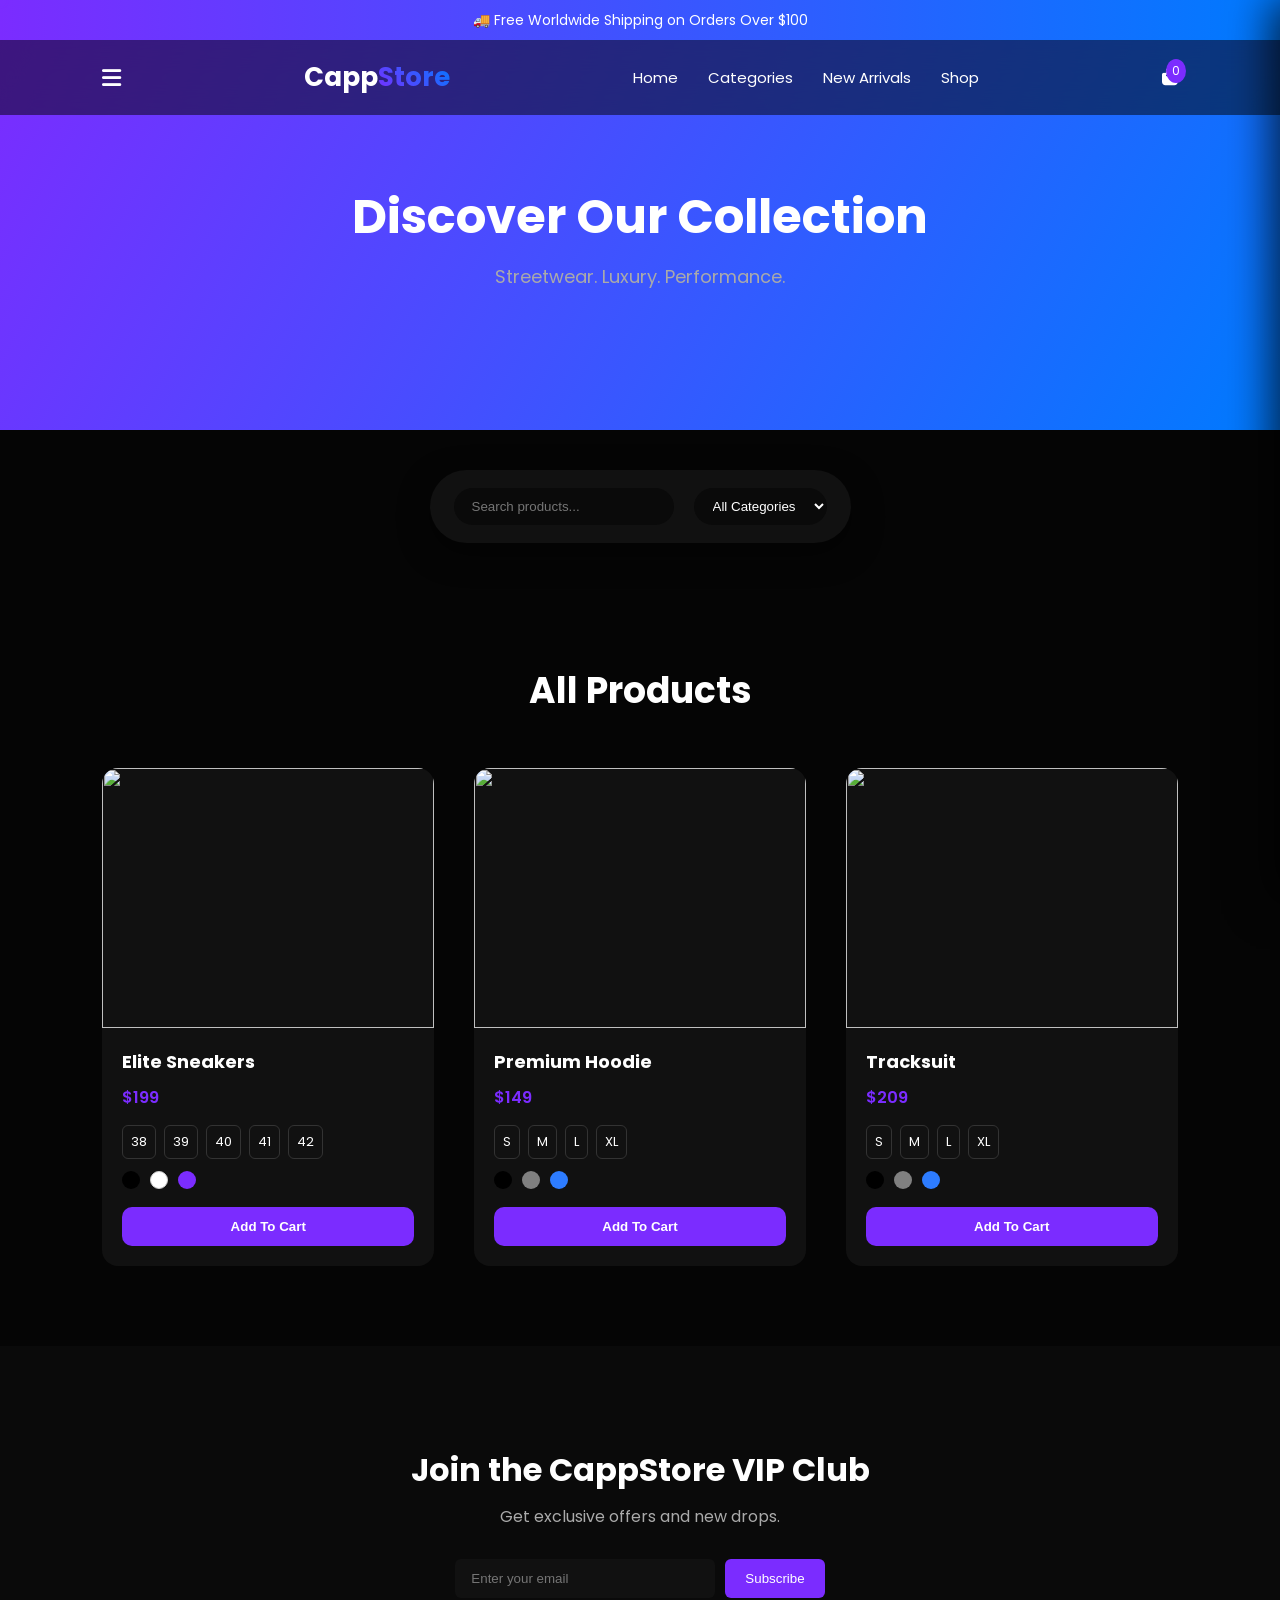
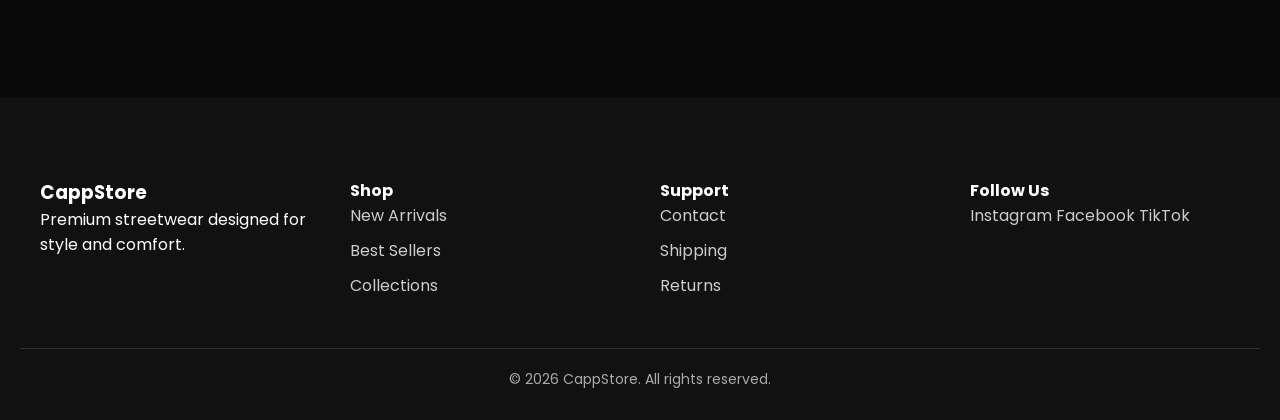
==== shop.html @ cd2154b3 "Add files via upload" ====
<!DOCTYPE html>
<html lang="en">

<head>

<meta charset="UTF-8">
<meta name="viewport" content="width=device-width, initial-scale=1.0">

<title>CappStore | Shop</title>

<meta name="description" content="Explore premium streetwear, sneakers and luxury fashion from CappStore.">

<link rel="stylesheet" href="style.css">

<link rel="preconnect" href="https://fonts.googleapis.com">
<link href="https://fonts.googleapis.com/css2?family=Poppins:wght@300;400;600;700&display=swap" rel="stylesheet">

<link rel="stylesheet"
href="https://cdnjs.cloudflare.com/ajax/libs/font-awesome/6.5.0/css/all.min.css">

</head>

<body>

<div class="cursor"></div>
<div class="scroll-bar"></div>

<!-- ANNOUNCEMENT -->

<div class="announcement">
🚚 Free Worldwide Shipping on Orders Over $100
</div>

<!-- HEADER -->

<header class="header">

<i class="fa-solid fa-bars menu-toggle"></i>

<div class="logo">
<a href="index.html">Capp<span>Store</span></a>
</div>

<nav class="nav">

<a href="index.html#hero">Home</a>
<a href="index.html#categories">Categories</a>
<a href="index.html#new-arrival">New Arrivals</a>
<a href="shop.html">Shop</a>

</nav>

<div class="nav-right">

<div class="cart-icon" id="cartIcon">
<i class="fa fa-shopping-bag"></i>
<span class="cart-count" id="cartCount">0</span>
</div>

</div>

</header>

<!-- SHOP HERO -->

<section class="shop-hero">

<h2>Discover Our Collection</h2>

<p>Streetwear. Luxury. Performance.</p>

</section>

<!-- FILTERS -->

<section class="shop-filters">

<div class="filter-container">

<input type="text" id="searchInput" placeholder="Search products...">

<select id="categoryFilter">

<option value="all">All Categories</option>
<option value="sneakers">Sneakers</option>
<option value="hoodies">Hoodies</option>
<option value="tracksuit">Tracksuits</option>

</select>

</div>

</section>

<!-- PRODUCTS -->

<section class="luxury-products">

<h2 class="section-title">All Products</h2>

<div class="luxury-grid">

<!-- PRODUCT -->

<div class="luxury-card product-card"
data-category="sneakers"
data-name="Elite Sneakers"
data-price="199"
data-img="https://images.unsplash.com/photo-1656944227480-98180d2a5155">

<div class="product-image">

<img src="https://images.unsplash.com/photo-1656944227480-98180d2a5155"
class="main-img">

<img src="https://images.unsplash.com/photo-1656944227425-5646be300a14"
class="hover-img">

</div>

<div class="product-info">

<h3>Elite Sneakers</h3>

<p class="price">$199</p>

<div class="sizes">

<span data-size="38">38</span>
<span data-size="39">39</span>
<span data-size="40">40</span>
<span data-size="41">41</span>
<span data-size="42">42</span>

</div>

<div class="colors">

<span class="color" data-color="Black" style="background:black"></span>
<span class="color" data-color="White" style="background:white;border:1px solid #ccc"></span>
<span class="color" data-color="Purple" style="background:#7B2CFF"></span>

</div>

<button class="add-cart">Add To Cart</button>

</div>

</div>

<!-- PRODUCT -->

<div class="luxury-card product-card"
data-category="hoodies"
data-name="Premium Hoodie"
data-price="149"
data-img="https://images.unsplash.com/photo-1680292783974-a9a336c10366">

<div class="product-image">

<img src="https://images.unsplash.com/photo-1680292783974-a9a336c10366"
class="main-img">

<img src="https://images.unsplash.com/photo-1513789181297-6f2ec112c0bc"
class="hover-img">

</div>

<div class="product-info">

<h3>Premium Hoodie</h3>

<p class="price">$149</p>

<div class="sizes">

<span data-size="S">S</span>
<span data-size="M">M</span>
<span data-size="L">L</span>
<span data-size="XL">XL</span>

</div>

<div class="colors">

<span class="color" data-color="Black" style="background:black"></span>
<span class="color" data-color="Gray" style="background:gray"></span>
<span class="color" data-color="Blue" style="background:#2D7CFF"></span>

</div>

<button class="add-cart">Add To Cart</button>

</div>

</div>

<!-- PRODUCT -->

<div class="luxury-card product-card"
data-category="tracksuit"
data-name="Tracksuit"
data-price="209"
data-img="https://images.unsplash.com/photo-1715609106315-9338a28a8dfe">

<div class="product-image">

<img src="https://images.unsplash.com/photo-1715609106315-9338a28a8dfe"
class="main-img">

<img src="https://images.unsplash.com/photo-1715609104583-f627752d2bbb"
class="hover-img">

</div>

<div class="product-info">

<h3>Tracksuit</h3>

<p class="price">$209</p>

<div class="sizes">

<span data-size="S">S</span>
<span data-size="M">M</span>
<span data-size="L">L</span>
<span data-size="XL">XL</span>

</div>

<div class="colors">

<span class="color" data-color="Black" style="background:black"></span>
<span class="color" data-color="Gray" style="background:gray"></span>
<span class="color" data-color="Blue" style="background:#2D7CFF"></span>

</div>

<button class="add-cart">Add To Cart</button>

</div>

</div>

</div>

</section>

<!-- NEWSLETTER -->

<section class="newsletter scroll-left">

<div class="newsletter-container">

<h2>Join the CappStore VIP Club</h2>

<p>Get exclusive offers and new drops.</p>

<form class="newsletter-form">

<input type="email" placeholder="Enter your email">

<button type="submit">Subscribe</button>

</form>

</div>

</section>

<!-- CART DRAWER -->

<div class="cart-drawer" id="cartDrawer">

<div class="cart-header">

<h2>Your Cart</h2>
<span id="closeCart">✕</span>

</div>

<div class="cart-items"></div>

<div class="cart-footer">

<h3>Total: $<span id="total">0</span></h3>

<button class="checkout-btn">Checkout</button>

</div>

</div>

<!-- FOOTER -->

<footer class="footer">

<div class="footer-container">

<div class="footer-col">

<h3>CappStore</h3>
<p>Premium streetwear designed for style and comfort.</p>

</div>

<div class="footer-col">

<h4>Shop</h4>

<ul>

<li><a href="#">New Arrivals</a></li>
<li><a href="#">Best Sellers</a></li>
<li><a href="#">Collections</a></li>

</ul>

</div>

<div class="footer-col">

<h4>Support</h4>

<ul>

<li><a href="#">Contact</a></li>
<li><a href="#">Shipping</a></li>
<li><a href="#">Returns</a></li>

</ul>

</div>

<div class="footer-col">

<h4>Follow Us</h4>

<div class="socials">

<a href="#">Instagram</a>
<a href="#">Facebook</a>
<a href="#">TikTok</a>

</div>

</div>

</div>

<div class="footer-bottom">

<p>© 2026 CappStore. All rights reserved.</p>

</div>

</footer>

<script src="script.js"></script>

</body>
</html>
---- style.css ----
/* ======================
GLOBAL
====================== */

*{
  margin:0;
  padding:0;
  box-sizing:border-box;
  }
  
  html{
  scroll-behavior:smooth;
  }
  
  body{
  font-family:'Poppins',sans-serif;
  background:#050505;
  color:#fff;
  overflow-x:hidden;
  }
  
  /* ======================
  SCROLL BAR
  ====================== */
  
  .scroll-bar{
  position:fixed;
  top:0;
  left:0;
  height:3px;
  width:0%;
  background:linear-gradient(90deg,#7B2CFF,#007BFF);
  z-index:9999;
  }
  
  /* ======================
  CUSTOM CURSOR
  ====================== */
  
  body{
  cursor:none;
  }
  
  .cursor{
  width:18px;
  height:18px;
  border:2px solid #7B2CFF;
  border-radius:50%;
  position:fixed;
  transform:translate(-50%,-50%);
  pointer-events:none;
  z-index:9999;
  }
  
  /* ======================
  ANNOUNCEMENT BAR
  ====================== */
  
  .announcement{
  background:linear-gradient(90deg,#7B2CFF,#007BFF);
  padding:10px;
  text-align:center;
  font-size:14px;
  }
  
  /* ======================
  HEADER
  ====================== */
  
  .header{
  position:fixed;
  top:40px;
  width:100%;
  display:flex;
  justify-content:space-between;
  align-items:center;
  padding:18px 8%;
  background:rgba(0,0,0,0.5);
  backdrop-filter:blur(15px);
  z-index:1000;
  }
  
  .logo a{
  text-decoration:none;
  color:#fff;
  font-size:26px;
  font-weight:700;
  }
  
  .logo span{
  background:linear-gradient(45deg,#7B2CFF,#007BFF);
  -webkit-background-clip:text;
  color:transparent;
  }
  
  /* NAV */
  
  .nav{
  display:flex;
  gap:30px;
  }
  
  .nav a{
  text-decoration:none;
  color:#fff;
  font-size:15px;
  position:relative;
  }
  
  .nav a::after{
  content:"";
  position:absolute;
  bottom:-6px;
  left:0;
  width:0%;
  height:2px;
  background:#7B2CFF;
  transition:.3s;
  }
  
  .nav a:hover::after{
  width:100%;
  }
  
  .nav-right{
  display:flex;
  align-items:center;
  gap:18px;
  }
  
  .nav-right i{
  font-size:18px;
  cursor:pointer;
  transition:.3s;
  }
  
  .nav-right i:hover{
  color:#7B2CFF;
  }
  
  /* CART */
  
  .cart-icon{
  position:relative;
  cursor:pointer;
  }
  
  .cart-count{
  position:absolute;
  top:-6px;
  right:-8px;
  background:#7B2CFF;
  font-size:12px;
  padding:3px 6px;
  border-radius:50%;
  }
  
  /* ======================
  HERO
  ====================== */
  
  .hero{
  min-height:100vh;
  display:flex;
  align-items:center;
  justify-content:space-between;
  padding:120px 8%;
  gap:60px;
  }
  
  .hero-left{
  max-width:520px;
  }
  
  .hero-left h2{
  font-size:60px;
  line-height:1.1;
  margin-bottom:20px;
  }
  
  .hero-left span{
  background:linear-gradient(45deg,#7B2CFF,#007BFF);
  -webkit-background-clip:text;
  color:transparent;
  }
  
  .hero-left p{
  opacity:.7;
  line-height:1.7;
  margin-bottom:30px;
  }
  
  /* HERO BUTTONS */
  
  .hero-buttons{
  display:flex;
  gap:15px;
  }
  
  .btn-primary{
  padding:14px 32px;
  background:linear-gradient(45deg,#7B2CFF,#007BFF);
  border-radius:40px;
  text-decoration:none;
  color:#fff;
  font-weight:600;
  transition:.3s;
  }
  
  .btn-primary:hover{
  transform:translateY(-3px);
  box-shadow:0 10px 30px rgba(123,44,255,.4);
  }
  
  .btn-secondary{
  padding:14px 32px;
  border:1px solid #fff;
  border-radius:40px;
  text-decoration:none;
  color:#fff;
  transition:.3s;
  }
  
  .btn-secondary:hover{
  background:#fff;
  color:#000;
  }
  
  /* HERO IMAGE */
  
  .hero-right{
  flex:1;
  height:520px;
  background:url("https://images.pexels.com/photos/16350687/pexels-photo-16350687.jpeg") center/cover;
  border-radius:20px;
  }
  
  /* ======================
  BRANDS
  ====================== */
  
  .brands{
  text-align:center;
  padding:80px 20px;
  }
  
  .brand-logos{
  margin-top:30px;
  display:flex;
  justify-content:center;
  gap:40px;
  font-size:34px;
  opacity:.7;
  }
  
  /* ======================
  CATEGORIES
  ====================== */
  
  .categories{
  padding:100px 8%;
  text-align:center;
  }
  
  .section-title{
  font-size:42px;
  margin-bottom:60px;
  }
  
  .category-grid{
  display:grid;
  grid-template-columns:repeat(auto-fit,minmax(220px,1fr));
  gap:30px;
  }
  
  .category-card{
  background:#111;
  border-radius:20px;
  padding:30px;
  text-decoration:none;
  color:#fff;
  transition:.4s;
  }
  
  .category-card img{
  width:100%;
  border-radius:12px;
  margin-bottom:20px;
  }
  
  .category-card:hover{
  transform:translateY(-10px);
  box-shadow:0 20px 40px rgba(0,0,0,.5);
  }
  
  /* ======================
  PROMO BANNER
  ====================== */
  
  .promo-banner{
  background:linear-gradient(45deg,#7B2CFF,#007BFF);
  padding:120px 20px;
  text-align:center;
  }
  
  .banner-content h2{
  font-size:42px;
  margin-bottom:20px;
  }
  
  .banner-btn{
  display:inline-block;
  padding:14px 34px;
  border-radius:40px;
  background:#fff;
  color:#000;
  text-decoration:none;
  font-weight:600;
  transition:.3s;
  }
  
  .banner-btn:hover{
  transform:translateY(-3px);
  }
  
  /* ======================
  PRODUCTS
  ====================== */
  
  .luxury-products{
  padding:120px 8%;
  }
  
  .luxury-grid{
  display:grid;
  grid-template-columns:repeat(auto-fit,minmax(260px,1fr));
  gap:30px;
  }
  
  .luxury-card{
  background:#111;
  border-radius:18px;
  overflow:hidden;
  transition:.4s;
  position:relative;
  }
  
  .luxury-card:hover{
  transform:translateY(-10px);
  }
  
  .product-image{
  position:relative;
  height:340px;
  overflow:hidden;
  }
  
  .product-image img{
  width:100%;
  height:100%;
  object-fit:cover;
  position:absolute;
  transition:.5s;
  }
  
  .hover-img{
  opacity:0;
  }
  
  .luxury-card:hover .hover-img{
  opacity:1;
  }
  
  .luxury-card:hover .main-img{
  opacity:0;
  }
  
  .product-info{
  padding:20px;
  }
  
  .price{
  color:#7B2CFF;
  margin:10px 0;
  }
  
  .rating{
  color:gold;
  font-size:14px;
  margin-bottom:8px;
  }
  
  /* BADGES */
  
  .badge{
  position:absolute;
  top:14px;
  left:14px;
  padding:5px 10px;
  font-size:12px;
  border-radius:6px;
  background:#7B2CFF;
  }
  
  /* WISHLIST */
  
  .wishlist{
  position:absolute;
  top:14px;
  right:14px;
  cursor:pointer;
  }
  
  /* ======================
  STATS
  ====================== */
  
  .stats{
  padding:100px 8%;
  background:#0B0B0B;
  }
  
  .stats-grid{
  display:grid;
  grid-template-columns:repeat(auto-fit,minmax(200px,1fr));
  gap:30px;
  text-align:center;
  }
  
  .stat h2{
  font-size:42px;
  color:#7B2CFF;
  margin-bottom:10px;
  }
  
  /* ======================
  WHY US
  ====================== */
  
  .why-us{
  padding:120px 8%;
  background:linear-gradient(#7B2CFF,#2D7CFF);
  }
  
  .why-grid{
  display:grid;
  grid-template-columns:repeat(auto-fit,minmax(220px,1fr));
  gap:30px;
  margin-top:50px;
  }
  
  .why-card{
  background:rgba(0,0,0,.4);
  padding:30px;
  border-radius:16px;
  text-align:center;
  transition:.3s;
  }
  
  .why-card:hover{
  transform:translateY(-8px);
  }
  
  /* ======================
  NEWSLETTER
  ====================== */
  
  .newsletter{
  padding:120px 20px;
  text-align:center;
  }
  
  .newsletter h2{
  font-size:36px;
  margin-bottom:10px;
  }
  
  .newsletter-form{
  margin-top:30px;
  display:flex;
  justify-content:center;
  gap:10px;
  flex-wrap:wrap;
  }
  
  .newsletter-form input{
  padding:14px 18px;
  border-radius:40px;
  border:none;
  width:250px;
  }
  
  .newsletter-form button{
  padding:14px 28px;
  border-radius:40px;
  border:none;
  background:linear-gradient(45deg,#7B2CFF,#007BFF);
  color:#fff;
  cursor:pointer;
  }
  
  /* ======================
  CART DRAWER
  ====================== */
  
  /* =========================
CART DRAWER
========================= */

.cart-drawer{

  position:fixed;
  
  top:0;
  right:-420px;
  
  width:420px;
  height:100vh;
  
  background:#0f0f0f;
  
  box-shadow:-10px 0 40px rgba(0,0,0,0.7);
  
  transition:.4s;
  
  display:flex;
  flex-direction:column;
  
  z-index:3000;
  
  }
  
  .cart-drawer.open{
  right:0;
  }
  
  /* =========================
  CART HEADER
  ========================= */
  
  .cart-header{
  
  display:flex;
  justify-content:space-between;
  align-items:center;
  
  padding:20px;
  
  border-bottom:1px solid #222;
  
  }
  
  .cart-header h2{
  font-size:20px;
  }
  
  #closeCart{
  cursor:pointer;
  font-size:20px;
  }
  
  /* =========================
  CART ITEMS
  ========================= */
  
  .cart-items{
  
  flex:1;
  
  overflow-y:auto;
  
  padding:20px;
  
  display:flex;
  flex-direction:column;
  gap:20px;
  
  }
  
  /* =========================
  CART ITEM
  ========================= */
  
  .cart-item{
  
  display:flex;
  gap:15px;
  
  background:#111;
  
  padding:12px;
  
  border-radius:10px;
  
  align-items:center;
  
  }
  
  /* IMAGE FIX */
  
  .cart-img{
  
  width:70px;
  height:70px;
  
  flex-shrink:0;
  
  overflow:hidden;
  
  border-radius:8px;
  
  }
  
  .cart-img img{
  
  width:100%;
  height:100%;
  
  object-fit:cover;
  
  }
  
  /* =========================
  CART INFO
  ========================= */
  
  .cart-info{
  
  flex:1;
  
  display:flex;
  flex-direction:column;
  
  gap:6px;
  
  }
  
  .cart-info h4{
  
  font-size:15px;
  
  margin:0;
  
  }
  
  .cart-price{
  
  color:#7B2CFF;
  
  font-size:14px;
  
  }
  
  /* size & color */
  
  .cart-meta{
  
  font-size:12px;
  
  color:#aaa;
  
  display:flex;
  
  gap:10px;
  
  }
  
  /* =========================
  QUANTITY
  ========================= */
  
  .cart-qty{
  
  display:flex;
  
  align-items:center;
  
  gap:8px;
  
  margin-top:6px;
  
  }
  
  .cart-qty button{
  
  width:26px;
  height:26px;
  
  border:none;
  
  background:#222;
  
  color:white;
  
  border-radius:4px;
  
  cursor:pointer;
  
  }
  
  .cart-qty span{
  
  min-width:20px;
  text-align:center;
  
  }
  
  /* remove */
  
  .remove{
  
  font-size:12px;
  
  color:#ff3d3d;
  
  cursor:pointer;
  
  margin-top:5px;
  
  }
  
  /* =========================
  CART FOOTER
  ========================= */
  
  .cart-footer{
  
  padding:20px;
  
  border-top:1px solid #222;
  
  }
  
  .checkout-btn{
  
  width:100%;
  
  padding:14px;
  
  background:#7B2CFF;
  
  border:none;
  
  border-radius:10px;
  
  font-weight:600;
  
  color:white;
  
  cursor:pointer;
  
  transition:.3s;
  
  }
  
  .checkout-btn:hover{
  
  background:#6322cc;
  
  }
  
  .cart-drawer.open{
  right:0;
  }
  
  .cart-header{
  display:flex;
  justify-content:space-between;
  padding:25px;
  border-bottom:1px solid #222;
  }
  
  .cart-items{
  flex:1;
  padding:20px;
  overflow:auto;
  }
  
  .cart-footer{
  padding:20px;
  border-top:1px solid #222;
  }
  /* ======================
  FOOTER
  ====================== */
  
  .footer{
  background:#111;
  padding:80px 20px 30px;
  }
  
  .footer-container{
  max-width:1200px;
  margin:auto;
  display:grid;
  grid-template-columns:repeat(auto-fit,minmax(200px,1fr));
  gap:40px;
  }
  
  .footer-col ul{
  list-style:none;
  }
  
  .footer-col ul li{
  margin-bottom:10px;
  }
  
  .footer-col a{
  color:#ccc;
  text-decoration:none;
  }
  
  .footer-bottom{
  text-align:center;
  margin-top:40px;
  border-top:1px solid #333;
  padding-top:20px;
  font-size:14px;
  color:#aaa;
  }
  
  /* ======================
  RESPONSIVE
  ====================== */
  
  .menu-toggle{
  display:none;
  font-size:22px;
  cursor:pointer;
  }
  
  @media(max-width:900px){
  
  .hero{
  flex-direction:column;
  text-align:center;
  }
  
  .hero-right{
  width:100%;
  height:320px;
  }
  
  }
  
  @media(max-width:768px){
  
  .menu-toggle{
  display:block;
  }
  
  .nav{
  position:fixed;
  left:-100%;
  top:0;
  width:200px;
  height:100vh;
  background:#0B0B0F;
  flex-direction:column;
  padding-top:120px;
  padding-left: 30px;
  gap:30px;
  transition:.4s;
  }
  
  .nav.active{
  left:0;
  }
  
  }
  
  @media(max-width:500px){
  
  .hero-left h2{
  font-size:36px;
  }
  
  .section-title{
  font-size:30px;
  }
  
  .newsletter-form{
  flex-direction:column;
  }
  
  .newsletter-form input{
  width:100%;
  }
  
  }

/* =========================
SHOP HERO
========================= */

.shop-hero{

  padding:140px 8%;
  text-align:center;
  
  background:linear-gradient(120deg,#7B2CFF,#007BFF);
  
  }
  
  .shop-hero h2{
  
  font-size:48px;
  font-weight:700;
  margin-bottom:10px;
  
  }
  
  .shop-hero p{
  
  color:#aaa;
  font-size:18px;
  
  }
  
  
  /* =========================
  FILTERS
  ========================= */
  
  .shop-filters{
  
  padding:40px 8%;
  display:flex;
  justify-content:center;
  
  }
  
  .filter-container{
  
  display:flex;
  gap:20px;
  
  background:#111;
  padding:18px 24px;
  border-radius:40px;
  
  box-shadow:0 10px 30px rgba(0,0,0,0.5);
  
  }
  
  .filter-container input{
  
  background:#0a0a0a;
  border:none;
  outline:none;
  
  padding:10px 18px;
  
  color:white;
  
  border-radius:20px;
  
  width:220px;
  
  }
  
  .filter-container select{
  
  background:#0a0a0a;
  border:none;
  outline:none;
  
  color:white;
  
  padding:10px 15px;
  
  border-radius:20px;
  
  cursor:pointer;
  
  }
  
  
  /* =========================
  PRODUCT GRID
  ========================= */
  
  .luxury-products{
  
  padding:80px 8%;
  
  }
  
  .section-title{
  
  text-align:center;
  
  font-size:36px;
  margin-bottom:50px;
  
  }
  
  .luxury-grid{
  
  display:grid;
  
  grid-template-columns:
  repeat(auto-fit,minmax(260px,1fr));
  
  gap:40px;
  
  }
  
  
  /* =========================
  PRODUCT CARD
  ========================= */
  
  .luxury-card{
  
  position:relative;
  
  background:#111;
  
  border-radius:16px;
  
  overflow:hidden;
  
  transition:.35s;
  
  cursor:pointer;
  
  }
  
  .luxury-card:hover{
  
  transform:translateY(-10px) scale(1.02);
  
  box-shadow:0 25px 60px rgba(0,0,0,.6);
  
  }
  
  
  /* glow effect (script.js) */
  
  .luxury-card::before{
  
  content:"";
  
  position:absolute;
  inset:0;
  
  background:
  radial-gradient(
  circle at var(--x) var(--y),
  rgba(123,44,255,.25),
  transparent 60%
  );
  
  opacity:0;
  transition:.3s;
  
  pointer-events:none;
  
  }
  
  .luxury-card:hover::before{
  opacity:1;
  }
  
  
  /* =========================
  PRODUCT IMAGE
  ========================= */
  
  .product-image{
  
  position:relative;
  
  overflow:hidden;
  
  height:260px;
  
  }
  
  .product-image img{
  
  width:100%;
  height:100%;
  
  object-fit:cover;
  
  transition:.5s;
  
  }
  
  .hover-img{
  
  position:absolute;
  
  top:0;
  left:0;
  
  opacity:0;
  
  }
  
  .luxury-card:hover .hover-img{
  
  opacity:1;
  
  transform:scale(1.08);
  
  }
  
  .luxury-card:hover .main-img{
  
  opacity:0;
  
  }
  
  
  /* =========================
  BADGES
  ========================= */
  
  .badge{
  
  position:absolute;

  z-index: 3000;
  
  top:12px;
  left:12px;
  
  padding:6px 10px;
  
  font-size:11px;
  
  border-radius:20px;
  
  font-weight:600;
  
  }
  
  .badge.new{
  background:#7B2CFF;
  }
  
  .badge.hot{
  background:#ff3d3d;
  }
  
  
  /* =========================
  WISHLIST
  ========================= */
  
  .wishlist{
  
  position:absolute;
  
  top:12px;
  right:12px;
  
  width:36px;
  height:36px;
  
  background:#000;
  
  display:flex;
  align-items:center;
  justify-content:center;
  
  border-radius:50%;
  
  cursor:pointer;
  
  transition:.3s;
  
  }
  
  .wishlist i{
  
  color:#aaa;
  
  }
  
  .wishlist.active i{
  
  color:#ff3d3d;
  
  }
  
  .wishlist:hover{
  
  transform:scale(1.1);
  
  }
  
  
  /* =========================
  PRODUCT INFO
  ========================= */
  
  .product-info{
  
  padding:20px;
  
  }
  
  .product-info h3{
  
  font-size:18px;
  margin-bottom:5px;
  
  }
  
  .price{
  
  color:#7B2CFF;
  
  font-weight:600;
  
  margin-bottom:15px;
  
  }
  
  
  /* =========================
  SIZES
  ========================= */
  
  .sizes{
  
  display:flex;
  gap:8px;
  
  margin-bottom:12px;
  
  }
  
  .sizes span{
  
  font-size:13px;
  
  padding:6px 8px;
  
  border:1px solid #333;
  
  border-radius:6px;
  
  cursor:pointer;
  
  transition:.2s;
  
  }
  
  .sizes span:hover{
  
  background:#7B2CFF;
  
  }
  
  .sizes .selected{
  
  background:#7B2CFF;
  
  border:none;
  
  }
  
  
  /* =========================
  COLORS
  ========================= */
  
  .colors{
  
  display:flex;
  gap:10px;
  
  margin-bottom:18px;
  
  }
  
  .color{
  
  width:18px;
  height:18px;
  
  border-radius:50%;
  
  cursor:pointer;
  
  border:2px solid transparent;
  
  }
  
  .color.selected{
  
  border:2px solid #fff;
  
  }
  
  
  /* =========================
  ADD TO CART
  ========================= */
  
  .add-cart{
  
  width:100%;
  
  padding:12px;
  
  background:#7B2CFF;
  
  border:none;
  
  color:white;
  
  font-weight:600;
  
  border-radius:10px;
  
  cursor:pointer;
  
  transition:.3s;
  
  }
  
  .add-cart:hover{
  
  background:#6322cc;
  
  transform:scale(1.04);
  
  }
  
  
  /* =========================
  QUICK VIEW MODAL
  ========================= */
  
  .quick-view{
  
  position:fixed;
  
  inset:0;
  
  background:rgba(0,0,0,.85);
  
  display:flex;
  align-items:center;
  justify-content:center;
  
  opacity:0;
  
  pointer-events:none;
  
  transition:.35s;
  
  z-index:2000;
  
  }
  
  .quick-view.active{
  
  opacity:1;
  
  pointer-events:auto;
  
  }
  
  .quick-content{
  
  background:#111;
  
  padding:40px;
  
  border-radius:16px;
  
  text-align:center;
  
  max-width:500px;
  
  }
  
  .quick-content img{
  
  width:100%;
  margin-bottom:20px;
  
  }
  
  .close-quick{
  
  position:absolute;
  
  top:30px;
  right:40px;
  
  font-size:26px;
  
  cursor:pointer;
  
  }
  
  
  /* =========================
  NEWSLETTER
  ========================= */
  
  .newsletter{
  
  padding:100px 8%;
  
  text-align:center;
  
  background:#0a0a0a;
  
  }
  
  .newsletter h2{
  
  font-size:32px;
  margin-bottom:10px;
  
  }
  
  .newsletter p{
  
  color:#aaa;
  margin-bottom:30px;
  
  }
  
  .newsletter-form{
  
  display:flex;
  
  justify-content:center;
  
  gap:10px;
  
  }
  
  .newsletter-form input{
  
  padding:12px 16px;
  
  border:none;
  
  background:#111;
  
  color:white;
  
  border-radius:6px;
  
  width:260px;
  
  }
  
  .newsletter-form button{
  
  padding:12px 20px;
  
  background:#7B2CFF;
  
  border:none;
  
  color:white;
  
  border-radius:6px;
  
  cursor:pointer;
  
  }
  
  
  /* =========================
  CART SHAKE
  ========================= */
  
  .cart-icon.shake{
  
  animation:shake .4s;
  
  }
  
  @keyframes shake{
  
  0%{transform:translateX(0)}
  25%{transform:translateX(-5px)}
  50%{transform:translateX(5px)}
  75%{transform:translateX(-5px)}
  100%{transform:translateX(0)}
  
  }
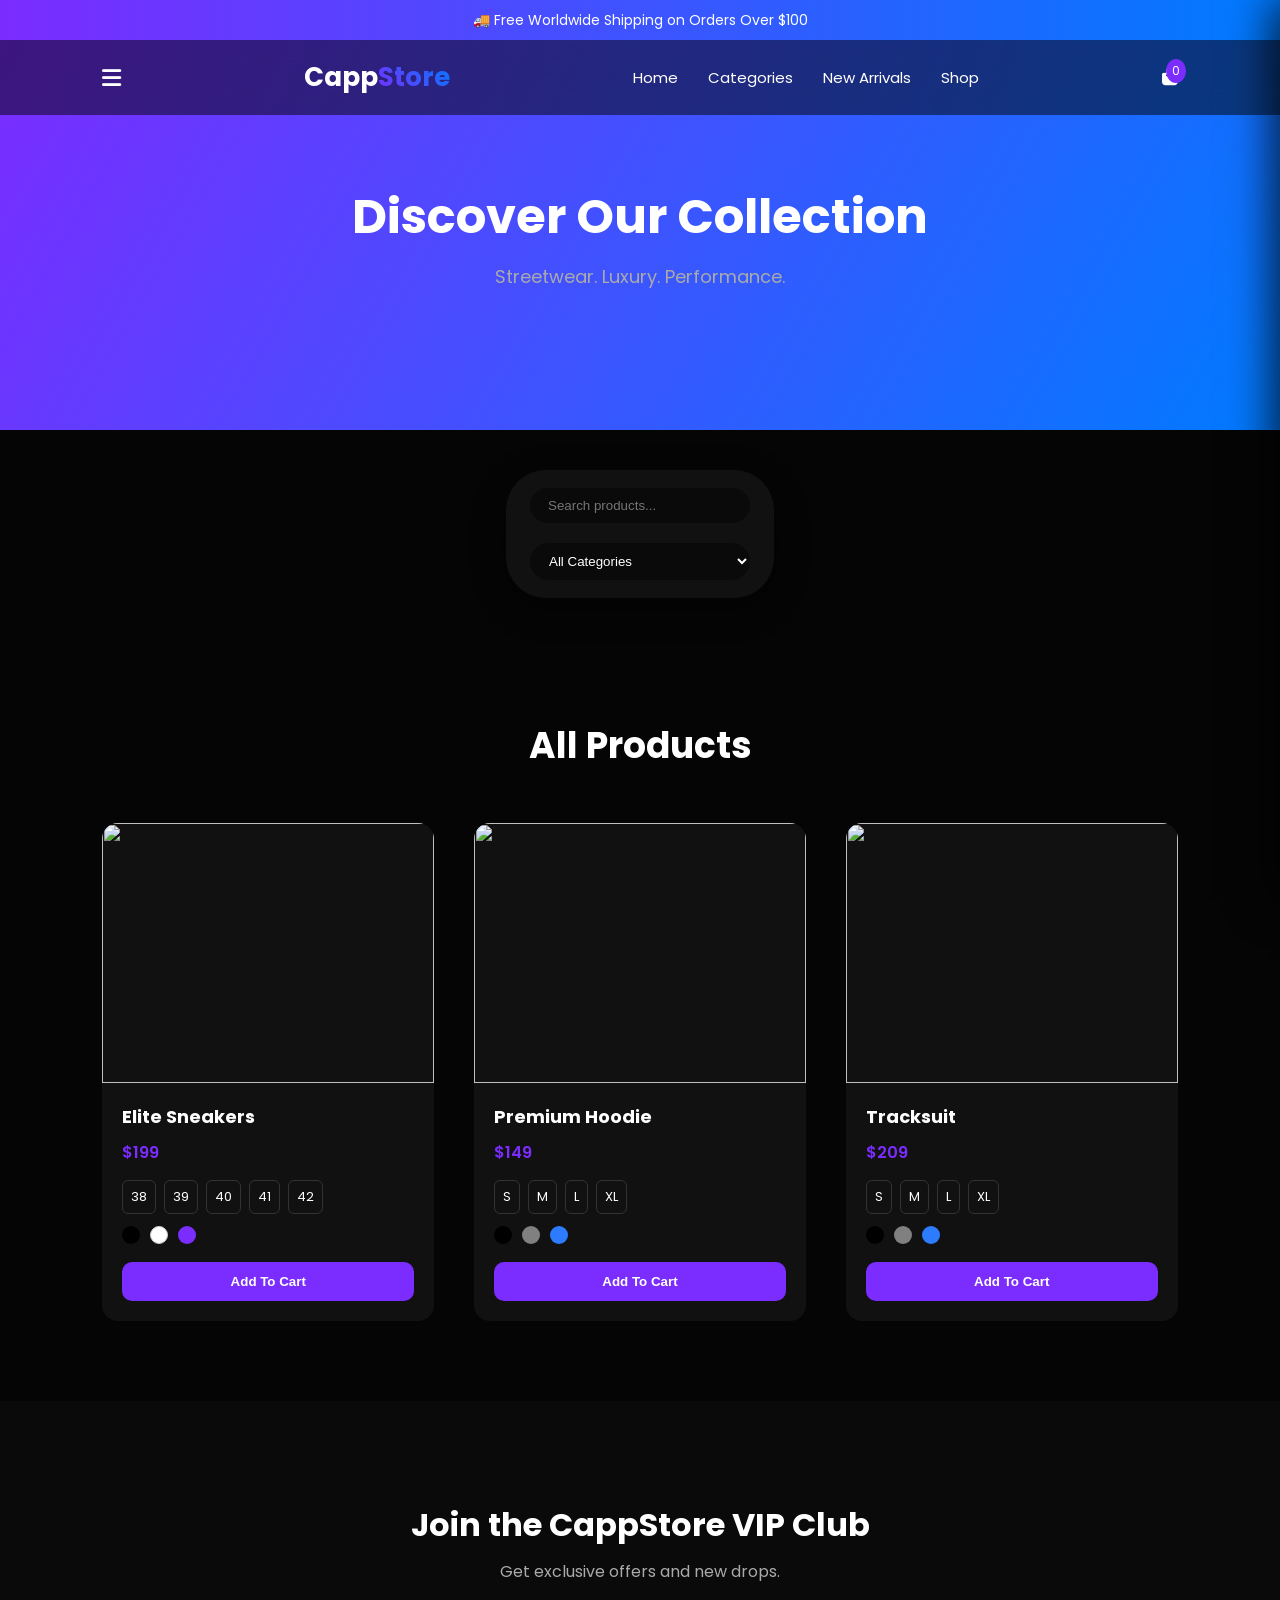
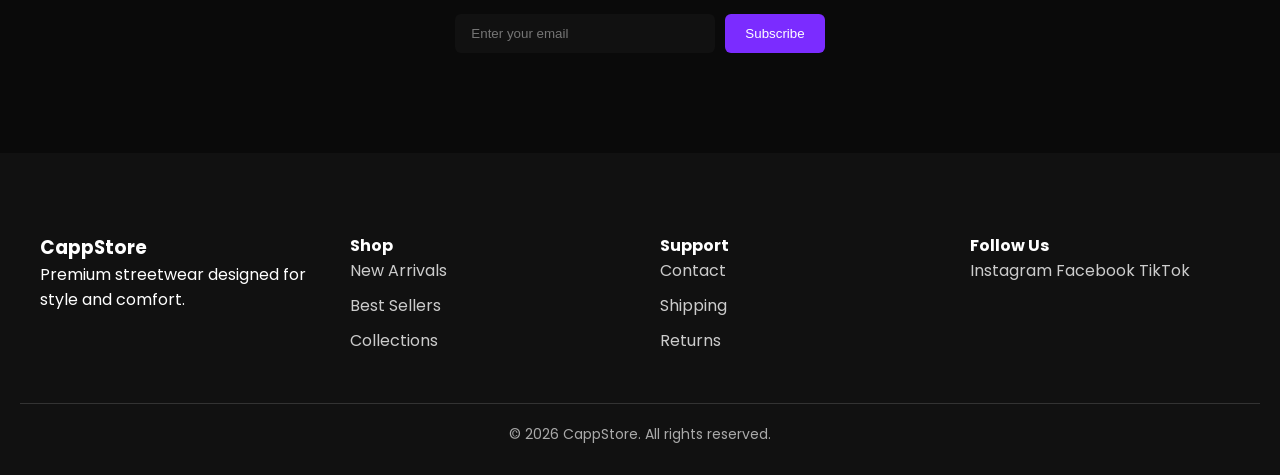
==== commit e48a07b8: "Update shop.html" ====
--- a/shop.html
+++ b/shop.html
@@ -21,8 +21,6 @@
 </head>
 
 <body>
-
-<div class="cursor"></div>
 <div class="scroll-bar"></div>
 
 <!-- ANNOUNCEMENT -->
@@ -359,4 +357,5 @@
 <script src="script.js"></script>
 
 </body>
-</html>+
+</html>
--- a/style.css
+++ b/style.css
@@ -886,6 +886,22 @@
   .newsletter-form input{
   width:100%;
   }
+
+  .cart-drawer{
+
+    position:fixed;
+    
+    top:0;
+    right:-300px;
+    
+    width:300px;
+    height:100vh;
+    
+    }
+    
+    .cart-drawer.open{
+    right:0;
+    }
   
   }
 
@@ -932,7 +948,7 @@
   
   .filter-container{
   
-  display:flex;
+  display:grid;
   gap:20px;
   
   background:#111;
@@ -1492,4 +1508,5 @@
   75%{transform:translateX(-5px)}
   100%{transform:translateX(0)}
   
-  }+
+  }
